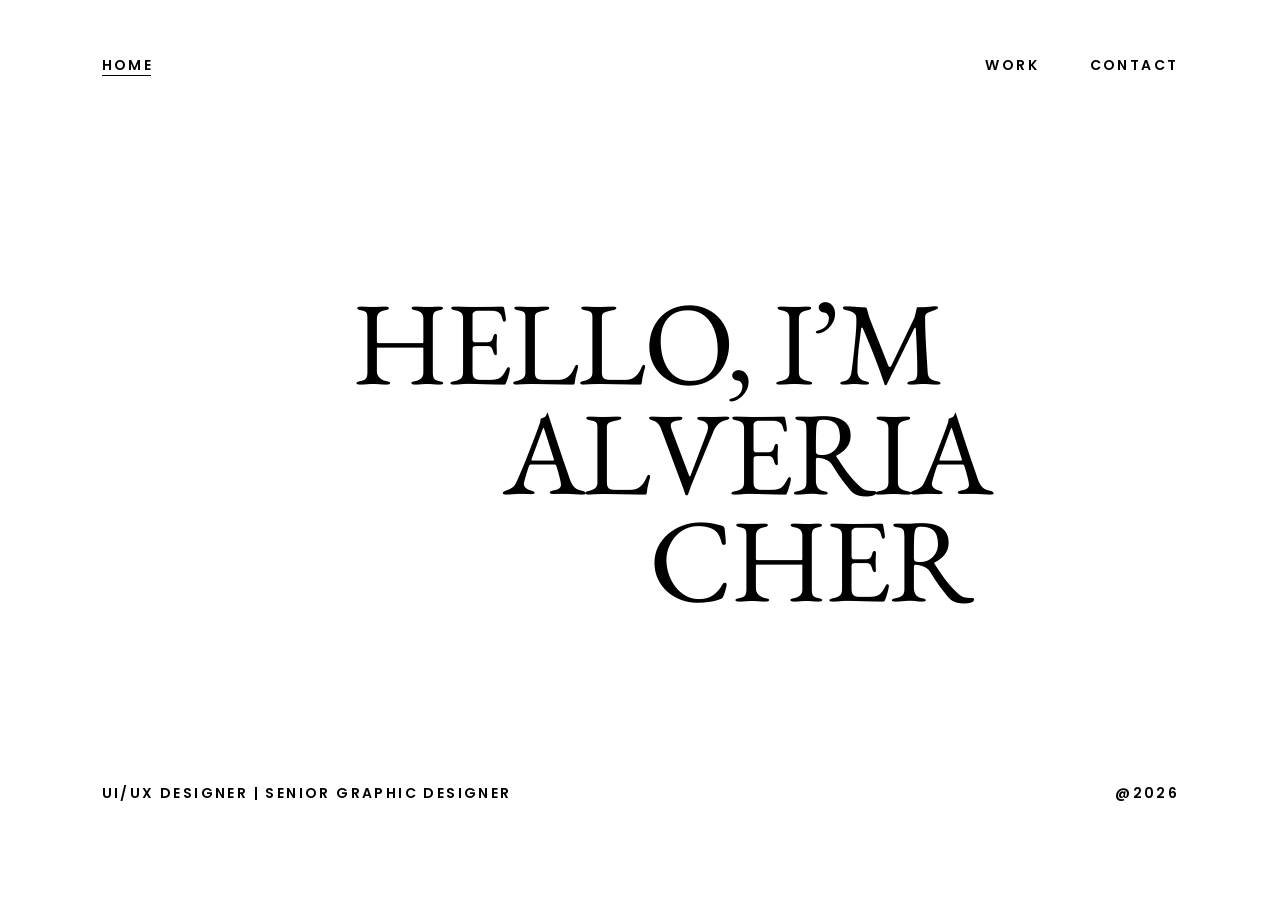
==== index.html @ ad2584b2 "Portfolio website Co-Authored-By: Claude Opus 5.5 <noreply@anthropic.com> Claude-Session: https://cl" ====
<!doctype html>
<html lang="en">
<head>
  <meta charset="utf-8">
  <meta name="viewport" content="width=device-width, initial-scale=1">
  <title>Alveria Cher — UI/UX Designer</title>
  <meta name="description" content="Alveria Cher — UI/UX Designer and Senior Graphic Designer based in Singapore.">
  <link rel="stylesheet" href="assets/css/style.css">
</head>
<body class="home-page">
  <header class="nav nav--overlay">
    <nav class="nav__inner" aria-label="Main">
      <a href="index.html" aria-current="page">Home</a>
      <div class="nav__right">
        <a href="work.html">Work</a>
        <a href="mailto:alveriacher@gmail.com" data-contact>Contact</a>
      </div>
    </nav>
  </header>

  <main class="hero">
    <h1 class="hero__name" aria-label="Hello, I'm Alveria Cher">
      <span>Hello, I’m</span>
      <span>Alveria</span>
      <span>Cher</span>
    </h1>
    <div class="hero__foot">
      <p>UI/UX Designer | Senior Graphic Designer</p>
      <p>@2026</p>
    </div>
  </main>
  <script src="assets/js/contact.js"></script>
</body>
</html>
---- assets/css/style.css ----
/* ============ Alveria Cher — Portfolio 2026 ============ */
@font-face { font-family: "EB Garamond"; font-weight: 400; font-display: swap; src: url("../fonts/eb-garamond-latin-400-normal.woff2") format("woff2"); }
@font-face { font-family: "Poppins"; font-weight: 400; font-display: swap; src: url("../fonts/poppins-latin-400-normal.woff2") format("woff2"); }
@font-face { font-family: "Poppins"; font-weight: 600; font-display: swap; src: url("../fonts/poppins-latin-600-normal.woff2") format("woff2"); }

/* 1 design unit = 1px on the 1512px Figma frame, scaled to the viewport */
:root {
  --u: calc(min(100vw, 1920px) / 1512);
  --black: #000;
  --white: #fff;
  --grey: #8c8c8c;
  --grey-dark: #595959;
  --sit-red: #da291c;
  --serif: "EB Garamond", "Times New Roman", serif;
  --sans: "Poppins", system-ui, -apple-system, sans-serif;
  --track: 0.1715em; /* 2.4px @ 14px */
}

* { box-sizing: border-box; margin: 0; padding: 0; }
[hidden] { display: none !important; }
html { scroll-behavior: smooth; }
body {
  background: var(--white);
  color: var(--black);
  font-family: var(--sans);
  -webkit-font-smoothing: antialiased;
  overflow-x: hidden;
}
a { color: inherit; text-decoration: none; }
img { display: block; max-width: 100%; }

.frame { position: relative; width: 100%; max-width: 1920px; margin: 0 auto; }

/* ---------- Nav ---------- */
.nav {
  position: sticky; top: 0; z-index: 50;
  background: var(--white);
}
.nav__inner {
  display: flex; justify-content: space-between; align-items: center;
  max-width: 1920px; margin: 0 auto;
  padding: calc(64 * var(--u)) calc(120 * var(--u)) 24px;
  font: 600 14px/1 var(--sans);
  letter-spacing: var(--track);
  text-transform: uppercase;
}
.nav__right { display: flex; justify-content: space-between; width: 193px; }
.nav a { position: relative; padding: 4px 0; }
.nav a::after {
  content: ""; position: absolute; left: 0; right: var(--track); bottom: 0;
  height: 1px; background: currentColor;
  transform: scaleX(0); transform-origin: left; transition: transform .35s ease;
}
.nav a:hover::after, .nav a[aria-current="page"]::after { transform: scaleX(1); }
.nav--overlay { position: absolute; left: 0; right: 0; background: transparent; }

/* ---------- Homepage hero (always fits one screen, no scrolling) ---------- */
body.home-page { height: 100vh; height: 100dvh; overflow: hidden; }
.hero {
  /* scale by width, but never taller than the screen */
  --hu: min(var(--u), calc(100vh / 982));
  position: relative;
  height: 100vh; height: 100dvh;
  overflow: hidden;
}
@supports (height: 100dvh) { .hero { --hu: min(var(--u), calc(100dvh / 982)); } }
.hero__name {
  position: absolute; left: 50%; top: 50%;
  width: calc(1512 * var(--hu)); height: calc(438 * var(--hu));
  transform: translate(-50%, -50%);
  font: 400 calc(140 * var(--hu))/1.3 var(--serif);
  letter-spacing: -0.02em;
  text-transform: uppercase;
  white-space: nowrap;
}
.hero__name span {
  position: absolute;
  opacity: 0; transform: translateY(24px);
  animation: rise .9s cubic-bezier(.2,.7,.2,1) forwards;
}
.hero__name span:nth-child(1) { left: calc(416 * var(--hu)); top: 0; }
.hero__name span:nth-child(2) { left: calc(594 * var(--hu)); top: calc(130 * var(--hu)); animation-delay: .12s; }
.hero__name span:nth-child(3) { left: calc(767 * var(--hu)); top: calc(256 * var(--hu)); animation-delay: .24s; }
@keyframes rise { to { opacity: 1; transform: none; } }

.hero__foot {
  position: absolute; left: 0; right: 0;
  bottom: calc(114 * var(--hu));
  max-width: 1920px; margin: 0 auto;
  display: flex; justify-content: space-between;
  padding: 0 calc(119 * var(--u)) 0 calc(120 * var(--u));
  font: 600 14px/1.5 var(--sans);
  letter-spacing: var(--track);
  text-transform: uppercase;
}

/* ---------- Work page intro ---------- */
.intro { height: calc(341 * var(--u)); min-height: 220px; position: relative; }
.intro__block { position: absolute; left: calc(876 * var(--u)); top: calc(102 * var(--u)); }
.intro h1 .muted { color: var(--grey); }
.intro h1 {
  font: 400 calc(60 * var(--u))/0.84 var(--serif);
  letter-spacing: -0.02em; text-transform: uppercase;
}
.intro p {
  margin-top: calc(44 * var(--u));
  width: 408px; font: 400 14px/1.4 var(--sans);
}
.intro p .muted { color: var(--grey); display: block; }
.intro p .caps { text-transform: uppercase; display: block; }

/* ---------- Case study cards ---------- */
.case {
  position: relative; display: block;
  height: calc(982 * var(--u));
  overflow: hidden;
  cursor: pointer;
}
.case__media { position: absolute; inset: 0; transition: transform 1.1s cubic-bezier(.2,.7,.2,1); }
.case:hover .case__media { transform: scale(1.025); }
.case__img { position: absolute; inset: 0; width: 100%; height: 100%; object-fit: cover; }

.case__title {
  position: absolute; left: calc(120 * var(--u)); top: calc(344 * var(--u));
  font: 400 calc(68 * var(--u))/1.1 var(--serif);
  letter-spacing: -0.02em; white-space: nowrap;
}
.case__desc {
  position: absolute; left: calc(120 * var(--u)); top: calc(528 * var(--u));
  width: calc(307 * var(--u)); min-width: 260px;
  font: 400 16px/1.4 var(--sans);
}

.case--diag { color: var(--white); background: #8ea0c0; }
.case--sit { background: var(--white); }
.case--sit .case__title { color: var(--sit-red); }
.case--sit .case__desc { color: var(--grey-dark); }
/* hover cue */
.case__cta {
  position: absolute; left: calc(120 * var(--u)); top: calc(640 * var(--u));
  display: inline-flex; align-items: center; gap: 10px;
  font: 600 12px/1 var(--sans); letter-spacing: var(--track); text-transform: uppercase;
  padding: 12px 18px; border: 1px solid currentColor; border-radius: 999px;
  opacity: 0; transform: translateY(8px);
  transition: opacity .4s ease, transform .4s ease;
}
.case:hover .case__cta, .case:focus-visible .case__cta { opacity: 1; transform: none; }
.case:focus-visible { outline: 2px solid var(--black); outline-offset: -6px; }
.case__cta svg { width: 12px; height: 12px; }

/* ---------- Footer ---------- */
.footer {
  max-width: 1920px; margin: 0 auto;
  display: flex; justify-content: space-between; align-items: center;
  padding: 64px calc(120 * var(--u));
  font: 600 14px/1.5 var(--sans); letter-spacing: var(--track); text-transform: uppercase;
}

/* ---------- Contact panel ---------- */
.contact { position: fixed; inset: 0; z-index: 100; display: grid; place-items: center; padding: 20px; }
.contact__scrim { position: absolute; inset: 0; background: rgba(255,255,255,.75); backdrop-filter: blur(10px); -webkit-backdrop-filter: blur(10px); opacity: 0; transition: opacity .25s ease; }
.contact__box {
  position: relative; width: min(560px, 100%);
  background: var(--white); border: 1px solid #e6e6e6;
  padding: 48px; box-shadow: 0 30px 80px rgba(0,0,0,.08);
  opacity: 0; transform: translateY(12px); transition: opacity .25s ease, transform .25s ease;
}
.contact.is-open .contact__scrim { opacity: 1; }
.contact.is-open .contact__box { opacity: 1; transform: none; }
.contact__close {
  position: absolute; top: 20px; right: 24px; border: 0; background: none; cursor: pointer;
  font: 600 11px/1 var(--sans); letter-spacing: var(--track); text-transform: uppercase; color: var(--grey-dark);
}
.contact__close:hover { color: var(--black); }
.contact__eyebrow { font: 600 12px/1 var(--sans); letter-spacing: var(--track); text-transform: uppercase; color: var(--grey); }
.contact__title { margin-top: 20px; font: 400 clamp(40px, 6vw, 60px)/0.95 var(--serif); letter-spacing: -0.02em; text-transform: uppercase; }
.contact__email { margin-top: 28px; font: 400 18px/1.4 var(--sans); user-select: all; word-break: break-all; }
.contact__actions { margin-top: 28px; display: flex; flex-wrap: wrap; gap: 12px; }
.contact__btn {
  display: inline-flex; align-items: center; justify-content: center;
  padding: 14px 22px; border: 1px solid var(--black); border-radius: 999px; cursor: pointer;
  background: var(--black); color: var(--white);
  font: 600 12px/1 var(--sans); letter-spacing: var(--track); text-transform: uppercase;
  transition: background .2s ease, color .2s ease;
}
.contact__btn:hover { background: var(--white); color: var(--black); }
.contact__btn--ghost { background: var(--white); color: var(--black); }
.contact__btn--ghost:hover { background: var(--black); color: var(--white); }
.contact__btn:focus-visible, .contact__close:focus-visible { outline: 2px solid var(--black); outline-offset: 3px; }

/* ---------- Mobile ---------- */
@media (max-width: 820px) {
  :root { --u: 1px; }
  .nav__inner { padding: 28px 20px 24px; font-size: 12px; }
  .nav__right { width: auto; gap: 28px; }

  .hero { height: 100svh; min-height: 560px; }
  .hero__name {
    position: absolute; left: 20px; right: 20px; width: auto; height: auto; transform: translateY(-50%);
    font-size: clamp(48px, 15vw, 92px); line-height: 1.12;
    display: flex; flex-direction: column;
  }
  .hero__name span { position: static; }
  .hero__name span:nth-child(2) { padding-left: 14%; }
  .hero__name span:nth-child(3) { padding-left: 30%; }
  .hero__foot { bottom: 40px; padding: 0 20px; font-size: 10px; gap: 16px; }

  /* 4-col grid: 20px margins, 16px gutters; intro text starts on column 2 */
  .intro { height: auto; min-height: 0; padding: 32px 20px 48px calc(20px + (100% - 88px) / 4 + 16px); }
  .intro__block { position: static; }
  .intro h1 { font-size: 48px; }
  .intro p { width: auto; margin-top: 24px; }
  main { padding-bottom: 80px; }

  /* case cards: full-bleed artwork, glass text panel at the bottom */
  .case { height: auto; aspect-ratio: 390 / 694; display: flex; flex-direction: column; justify-content: flex-end; }
  .case__media { position: absolute; inset: 0; }
  .case:hover .case__media { transform: none; }
  .case__img { object-fit: cover; object-position: center top; }
  .case__body {
    position: relative; display: flex; flex-direction: column; align-items: flex-start; gap: 16px;
    padding: 32px 20px 48px;
    background: rgba(255,255,255,.2);
    -webkit-backdrop-filter: blur(50px); backdrop-filter: blur(50px);
  }
  .case--sit .case__body { background: rgba(255,255,255,.3); }
  .case__title, .case__desc, .case__cta { position: static; }
  .case__title { font-size: 42px; line-height: 1.1; white-space: normal; }
  .case__desc { width: auto; min-width: 0; font-size: 15px; line-height: 1.4; }
  .case--diag .case__desc { color: var(--white); }
  .case__cta { opacity: 1; transform: none; }

  .contact__box { padding: 40px 24px 32px; }
  .footer { padding: 40px 20px; font-size: 11px; flex-direction: column; align-items: flex-start; gap: 12px; }
}

@media (prefers-reduced-motion: reduce) {
  html { scroll-behavior: auto; }
  .hero__name span { animation: none; opacity: 1; transform: none; }
  .case__media, .case__cta { transition: none; }
}
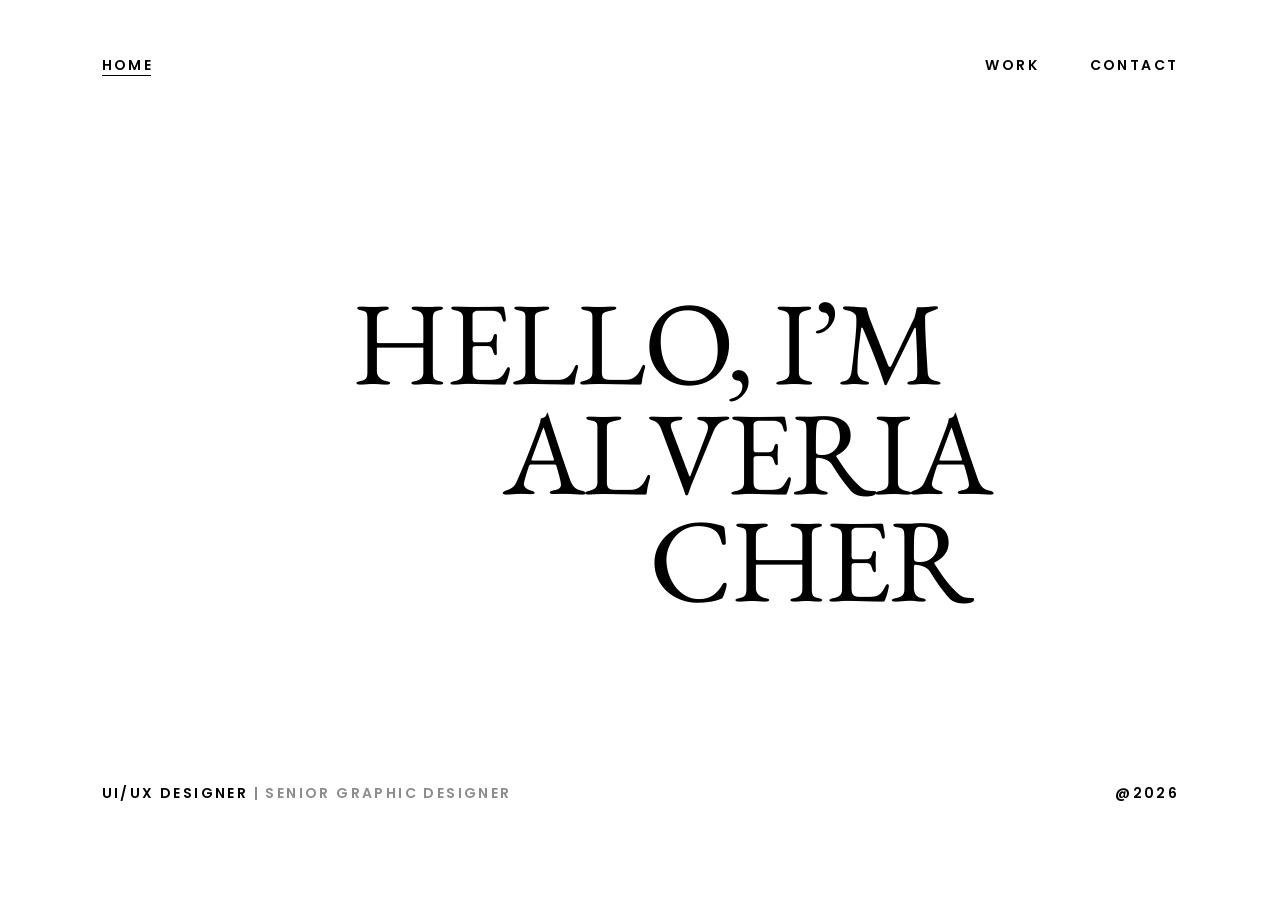
==== commit 054bfd0e: "Update SIT card art, homepage footer and contact panel - Work: new SIT desktop thumbnail from Figma " ====
--- a/index.html
+++ b/index.html
@@ -25,7 +25,7 @@
       <span>Cher</span>
     </h1>
     <div class="hero__foot">
-      <p>UI/UX Designer | Senior Graphic Designer</p>
+      <p>UI/UX Designer<span class="muted"> | Senior Graphic Designer</span></p>
       <p>@2026</p>
     </div>
   </main>
--- a/assets/css/style.css
+++ b/assets/css/style.css
@@ -93,6 +93,7 @@
   letter-spacing: var(--track);
   text-transform: uppercase;
 }
+.hero__foot .muted { color: var(--grey); }
 
 /* ---------- Work page intro ---------- */
 .intro { height: calc(341 * var(--u)); min-height: 220px; position: relative; }
@@ -162,7 +163,7 @@
 .contact__box {
   position: relative; width: min(560px, 100%);
   background: var(--white); border: 1px solid #e6e6e6;
-  padding: 48px; box-shadow: 0 30px 80px rgba(0,0,0,.08);
+  padding: 56px 48px 48px; box-shadow: 0 30px 80px rgba(0,0,0,.08);
   opacity: 0; transform: translateY(12px); transition: opacity .25s ease, transform .25s ease;
 }
 .contact.is-open .contact__scrim { opacity: 1; }
@@ -173,7 +174,7 @@
 }
 .contact__close:hover { color: var(--black); }
 .contact__eyebrow { font: 600 12px/1 var(--sans); letter-spacing: var(--track); text-transform: uppercase; color: var(--grey); }
-.contact__title { margin-top: 20px; font: 400 clamp(40px, 6vw, 60px)/0.95 var(--serif); letter-spacing: -0.02em; text-transform: uppercase; }
+.contact__title { font: 400 clamp(40px, 6vw, 60px)/0.95 var(--serif); letter-spacing: -0.02em; text-transform: uppercase; }
 .contact__email { margin-top: 28px; font: 400 18px/1.4 var(--sans); user-select: all; word-break: break-all; }
 .contact__actions { margin-top: 28px; display: flex; flex-wrap: wrap; gap: 12px; }
 .contact__btn {
@@ -196,14 +197,17 @@
 
   .hero { height: 100svh; min-height: 560px; }
   .hero__name {
-    position: absolute; left: 20px; right: 20px; width: auto; height: auto; transform: translateY(-50%);
+    /* Figma "Homepage – Mobile": lines 54.28px apart at 58.5px, block top 98.28px above centre */
+    position: absolute; left: 20px; right: 20px; width: auto; height: auto; transform: translateY(-1.68em);
     font-size: clamp(48px, 15vw, 92px); line-height: 1.12;
     display: flex; flex-direction: column;
   }
   .hero__name span { position: static; }
-  .hero__name span:nth-child(2) { padding-left: 14%; }
-  .hero__name span:nth-child(3) { padding-left: 30%; }
-  .hero__foot { bottom: 40px; padding: 0 20px; font-size: 10px; gap: 16px; }
+  .hero__name span + span { margin-top: -0.1921em; }
+  .hero__name span:nth-child(1) { padding-left: 6%; }
+  .hero__name span:nth-child(2) { padding-left: 20%; }
+  .hero__name span:nth-child(3) { padding-left: 36%; }
+  .hero__foot { bottom: 21px; padding: 0 20px; font-size: 10px; flex-direction: column; gap: 4px; }
 
   /* 4-col grid: 20px margins, 16px gutters; intro text starts on column 2 */
   .intro { height: auto; min-height: 0; padding: 32px 20px 48px calc(20px + (100% - 88px) / 4 + 16px); }
@@ -230,7 +234,7 @@
   .case--diag .case__desc { color: var(--white); }
   .case__cta { opacity: 1; transform: none; }
 
-  .contact__box { padding: 40px 24px 32px; }
+  .contact__box { padding: 56px 24px 32px; }
   .footer { padding: 40px 20px; font-size: 11px; flex-direction: column; align-items: flex-start; gap: 12px; }
 }
 
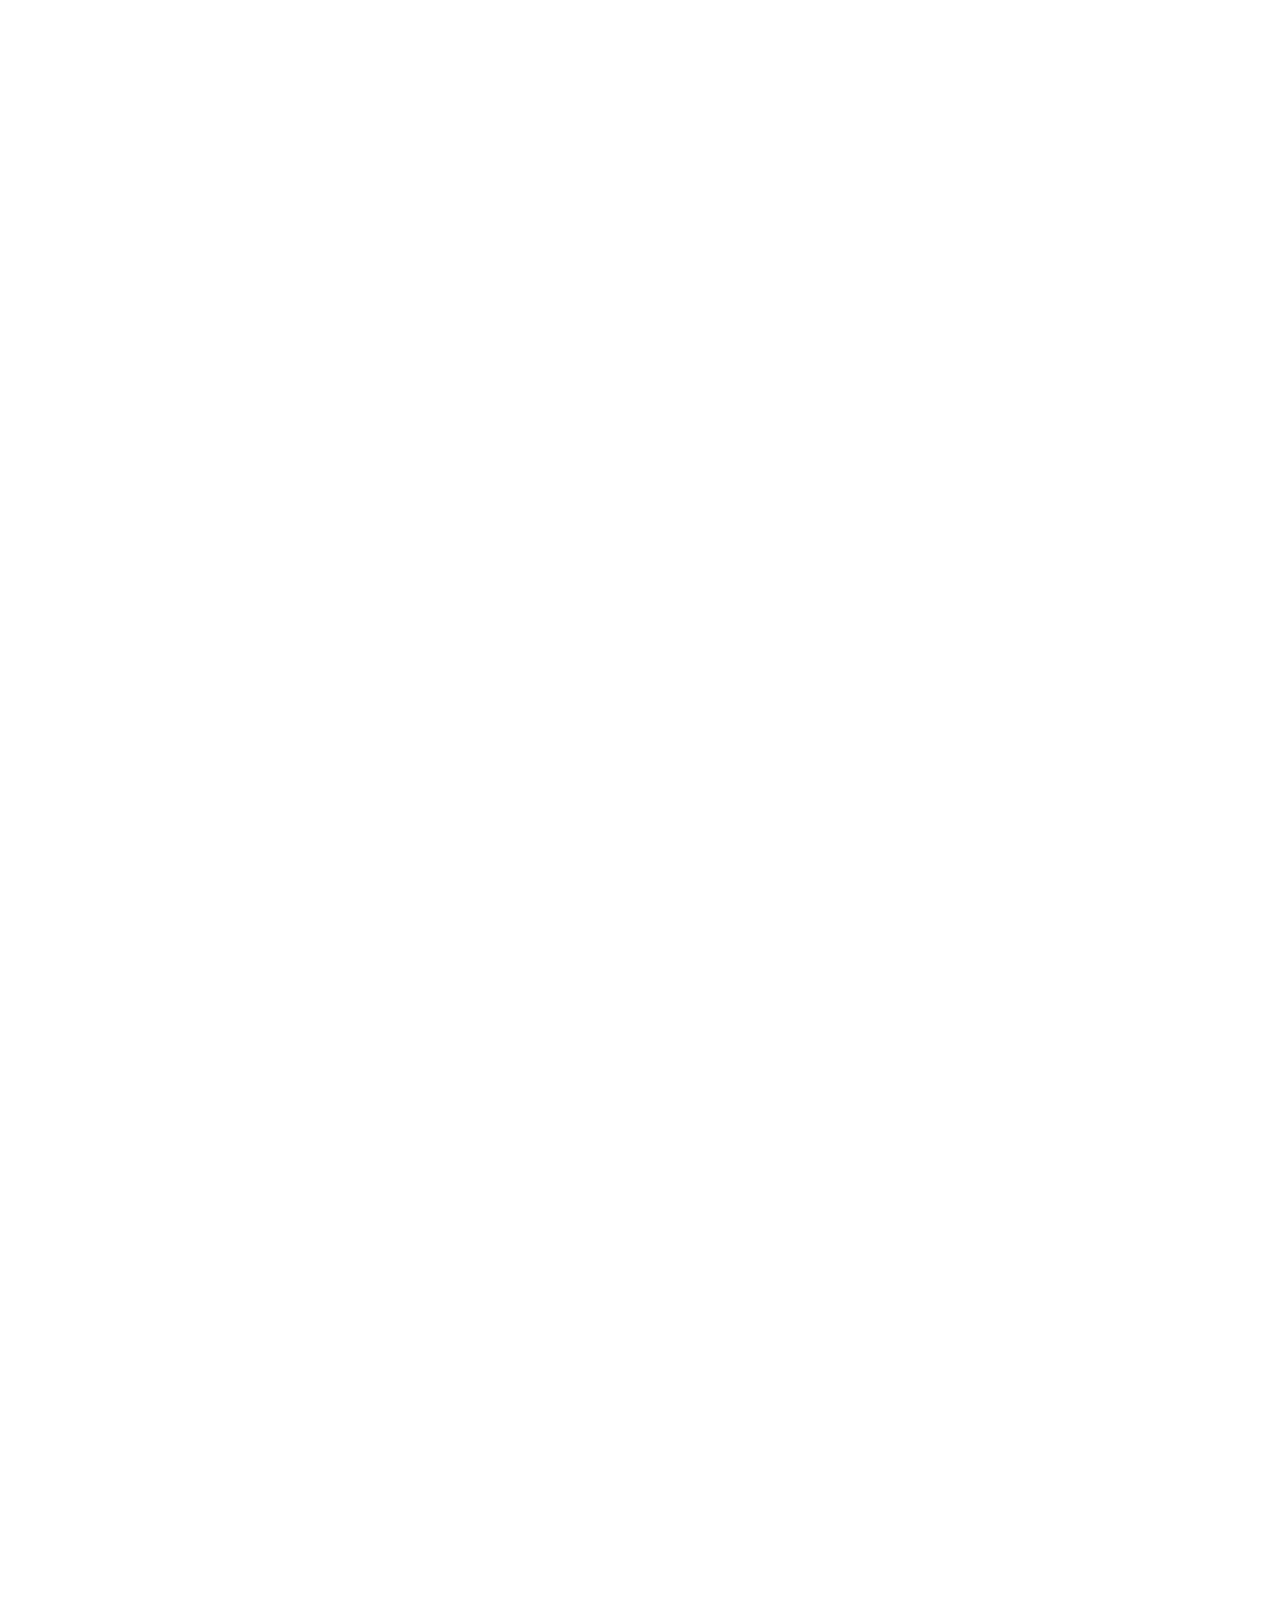
==== commit c937438b: "Homepage: Hello → About → Skills → Contact, one scroll per screen - Nav and footer stay fixed; each " ====
--- a/index.html
+++ b/index.html
@@ -19,16 +19,74 @@
   </header>
 
   <main class="hero">
-    <h1 class="hero__name" aria-label="Hello, I'm Alveria Cher">
-      <span>Hello, I’m</span>
-      <span>Alveria</span>
-      <span>Cher</span>
-    </h1>
+    <!-- full-screen background for About (crossfades in and out when the scene changes) -->
+    <div class="hero__bgs" aria-hidden="true">
+      <picture class="hero__bg" data-for="about">
+        <source media="(max-width: 820px)" srcset="assets/img/home-about-m.webp">
+        <img src="assets/img/home-about-1x.webp" srcset="assets/img/home-about-1x.webp 1512w, assets/img/home-about.webp 3024w" sizes="100vw" alt="" decoding="async">
+      </picture>
+    </div>
+
+    <!-- Screen 1: Hello -->
+    <section class="hero__scene" data-scene="hello" aria-label="Introduction">
+      <h1 class="hero__name" aria-label="Hello, I'm Alveria Cher">
+        <span class="scene-line">Hello, I’m</span>
+        <span class="scene-line">Alveria</span>
+        <span class="scene-line">Cher</span>
+      </h1>
+    </section>
+
+    <!-- Screen 2: About -->
+    <section class="hero__scene" data-scene="about" data-theme="dark" id="about" aria-label="About">
+      <div class="scene scene--about">
+        <div class="scene__group">
+          <h2 class="scene__title scene-line">About</h2>
+          <p class="scene__lead scene-line">Alveria Cher is a UI/UX designer who turns complex information into intuitive, polished interfaces — across <span class="nw">public-sector</span>, healthcare and enterprise platforms.</p>
+        </div>
+        <p class="scene__note scene-line">9+ years in visual and communication design. Uses AI to move faster on research and prototyping, never at the cost of craft.</p>
+      </div>
+    </section>
+
+    <!-- Screen 3: Skills -->
+    <section class="hero__scene" data-scene="skills" id="skills" aria-label="Skills and tools">
+      <div class="scene scene--skills">
+        <div class="scene__group">
+          <h2 class="scene__title scene-line">What I do</h2>
+          <p class="scene__lead scene-line">UI/UX Design /digital design/ art direction/ brand identity</p>
+        </div>
+        <div class="scene__group">
+          <h2 class="scene__title scene-line">What I use</h2>
+          <p class="scene__lead scene-line">Figma/ Adobe Creative Suite&nbsp;/<br class="br-desktop"> AI platforms (Claude, ChatGPT)</p>
+        </div>
+      </div>
+    </section>
+
+    <!-- Screen 4: Contact card over the (blurred) Skills screen -->
+    <section class="hero__scene contact-scene" data-scene="contact" data-over="skills" id="contact" aria-label="Contact">
+      <div class="contact-scene__scrim scene-fade"></div>
+      <div class="contact-scene__wrap">
+        <div class="scene-line">
+          <div class="contact__box contact-scene__box" role="group" aria-labelledby="contact-scene-title">
+            <button class="contact__close contact-scene__top" type="button" data-top>Back to top
+              <svg viewBox="0 0 10 10" fill="none" stroke="currentColor" stroke-width="1.2" aria-hidden="true"><path d="M5 9V1.5M1.8 4.5 5 1.3l3.2 3.2"/></svg>
+            </button>
+            <h2 class="contact__title" id="contact-scene-title">Let’s work<br>together</h2>
+            <p class="contact__email">alveriacher@gmail.com</p>
+            <div class="contact__actions">
+              <button class="contact__btn" type="button" data-copy-email>Copy email</button>
+              <a class="contact__btn contact__btn--ghost" href="mailto:alveriacher@gmail.com" target="_blank" rel="noopener">Open email app</a>
+            </div>
+          </div>
+        </div>
+      </div>
+    </section>
+
     <div class="hero__foot">
       <p>UI/UX Designer<span class="muted"> | Senior Graphic Designer</span></p>
       <p>@2026</p>
     </div>
   </main>
+  <script src="assets/js/home.js"></script>
   <script src="assets/js/contact.js"></script>
 </body>
 </html>
--- a/assets/css/style.css
+++ b/assets/css/style.css
@@ -1,6 +1,7 @@
 /* ============ Alveria Cher — Portfolio 2026 ============ */
 @font-face { font-family: "EB Garamond"; font-weight: 400; font-display: swap; src: url("../fonts/eb-garamond-latin-400-normal.woff2") format("woff2"); }
 @font-face { font-family: "Poppins"; font-weight: 400; font-display: swap; src: url("../fonts/poppins-latin-400-normal.woff2") format("woff2"); }
+@font-face { font-family: "Poppins"; font-weight: 500; font-display: swap; src: url("../fonts/poppins-latin-500-normal.woff2") format("woff2"); }
 @font-face { font-family: "Poppins"; font-weight: 600; font-display: swap; src: url("../fonts/poppins-latin-600-normal.woff2") format("woff2"); }
 
 /* 1 design unit = 1px on the 1512px Figma frame, scaled to the viewport */
@@ -54,8 +55,8 @@
 .nav a:hover::after, .nav a[aria-current="page"]::after { transform: scaleX(1); }
 .nav--overlay { position: absolute; left: 0; right: 0; background: transparent; }
 
-/* ---------- Homepage hero (always fits one screen, no scrolling) ---------- */
-body.home-page { height: 100vh; height: 100dvh; overflow: hidden; }
+/* ---------- Homepage hero (always fits one screen; scroll swaps the text, not the page) ---------- */
+body.home-page { height: 100vh; height: 100dvh; overflow: hidden; overscroll-behavior: none; }
 .hero {
   /* scale by width, but never taller than the screen */
   --hu: min(var(--u), calc(100vh / 982));
@@ -73,15 +74,95 @@
   text-transform: uppercase;
   white-space: nowrap;
 }
-.hero__name span {
-  position: absolute;
+.hero__name span { position: absolute; }
+.hero__name span:nth-child(1) { left: calc(416 * var(--hu)); top: 0; }
+.hero__name span:nth-child(2) { left: calc(594 * var(--hu)); top: calc(130 * var(--hu)); }
+.hero__name span:nth-child(3) { left: calc(767 * var(--hu)); top: calc(256 * var(--hu)); }
+
+/* scenes: Hello → About → Skills, stacked in the same screen; only the active one shows */
+.hero__scene { position: absolute; inset: 0; }
+.hero__scene:not([data-scene="hello"]) { display: none; }          /* no-JS: Hello only */
+.scenes-ready .hero__scene:not([data-scene="hello"]) { display: block; }
+.scenes-ready .hero__scene { visibility: hidden; pointer-events: none; }
+.scenes-ready .hero__scene.is-active,
+.scenes-ready .hero__scene.is-leaving { visibility: visible; }
+.scenes-ready .hero__scene.is-active { pointer-events: auto; }
+
+/* scrolling: the page scrolls natively over a tall invisible track that only acts as input
+   (home.js turns each scroll gesture into one scene change); nav, text and footer stay fixed */
+html:has(body.scenes-ready) { scrollbar-width: none; }
+html:has(body.scenes-ready)::-webkit-scrollbar { display: none; }
+body.home-page.scenes-ready { height: auto; overflow: visible; }
+.scenes-ready .hero { position: fixed; inset: 0; }
+.scenes-ready .nav--overlay { position: fixed; }
+.scroll-track { display: none; }
+.scenes-ready .scroll-track { display: block; height: 4000vh; }
+
+/* line-by-line rise + fade */
+.scenes-ready .scene-line {
   opacity: 0; transform: translateY(24px);
-  animation: rise .9s cubic-bezier(.2,.7,.2,1) forwards;
-}
-.hero__name span:nth-child(1) { left: calc(416 * var(--hu)); top: 0; }
-.hero__name span:nth-child(2) { left: calc(594 * var(--hu)); top: calc(130 * var(--hu)); animation-delay: .12s; }
-.hero__name span:nth-child(3) { left: calc(767 * var(--hu)); top: calc(256 * var(--hu)); animation-delay: .24s; }
-@keyframes rise { to { opacity: 1; transform: none; } }
+  transition: opacity .9s cubic-bezier(.2,.7,.2,1), transform .9s cubic-bezier(.2,.7,.2,1);
+}
+.scenes-ready .is-active .scene-line {
+  opacity: 1; transform: none;
+  transition-delay: calc(var(--i, 0) * .12s);
+}
+.scenes-ready .is-leaving .scene-line {
+  opacity: 0; transform: translateY(-16px);
+  transition-duration: .3s; transition-timing-function: ease-in; transition-delay: 0s;
+}
+
+/* About: dark photo background (crossfade), white text; nav + footer turn white. Skills stays white. */
+.hero__bgs { position: absolute; inset: 0; }
+.hero__bg {
+  display: block; position: absolute; inset: 0; width: 100%; height: 100%; object-fit: cover;
+  opacity: 0; transition: opacity .8s ease;
+}
+.hero__bg.is-shown { opacity: 1; }
+.hero__bg img { width: 100%; height: 100%; object-fit: cover; }
+
+/* Contact scene: the contact card over the blurred Skills screen, reached by scrolling past Skills */
+.contact-scene__scrim {
+  position: absolute; inset: 0;
+  background: rgba(255,255,255,.75);
+  -webkit-backdrop-filter: blur(10px); backdrop-filter: blur(10px);
+}
+.contact-scene__wrap { position: absolute; inset: 0; display: grid; place-items: center; padding: 20px; }
+.contact-scene__wrap > .scene-line { width: min(560px, 100%); }
+.contact-scene .contact__box { opacity: 1; transform: none; transition: none; width: 100%; }
+.contact-scene__top { display: inline-flex; align-items: center; gap: 6px; }
+.contact-scene__top svg { width: 10px; height: 10px; transition: transform .25s ease; }
+.contact-scene__top:hover svg { transform: translateY(-2px); }
+.scenes-ready .scene-fade { opacity: 0; transition: opacity .5s ease; }
+.scenes-ready .is-active .scene-fade { opacity: 1; }
+.scenes-ready .is-leaving .scene-fade { opacity: 0; transition-duration: .3s; }
+.hero__scene[data-theme="dark"] { color: var(--white); }
+.nav--overlay, .hero__foot, .hero__foot .muted { transition: color .6s ease; }
+body.is-dark .nav--overlay, body.is-dark .hero__foot { color: var(--white); }
+body[data-scene="about"] .hero__foot .muted { color: #e0e0e2; }
+.hero__scene[data-theme="dark"] .scene__note { color: var(--white); }
+
+/* About + Skills text (Figma "Homepage-About" 112:21684, "Homepage-Skills" 112:21663) */
+.scene {
+  position: absolute; left: 50%; transform: translateX(-50%);
+  display: flex; flex-direction: column; align-items: center; gap: calc(24 * var(--hu));
+  text-align: center;
+}
+.scene--about { top: calc(50% - 236 * var(--hu)); width: calc(1271 * var(--hu)); }
+.scene--skills { top: calc(50% - 244 * var(--hu)); width: calc(840 * var(--hu)); }
+.nw { white-space: nowrap; }
+.scene__group { display: flex; flex-direction: column; align-items: center; }
+.scene__title, .scene__lead {
+  font-family: var(--serif); font-weight: 400; line-height: 1.3;
+  letter-spacing: -0.02em; text-transform: uppercase;
+}
+.scene__title { font-size: calc(80 * var(--hu)); }
+.scene__lead { font-size: calc(48 * var(--hu)); margin-top: calc(-10.4 * var(--hu)); } /* Figma's mixed-size text sits the lead 10.4px closer to the title */
+.scene__note {
+  width: calc(408 * var(--hu));
+  font: 400 calc(20 * var(--hu))/1.3 var(--sans); letter-spacing: -0.02em;
+  color: var(--grey);
+}
 
 .hero__foot {
   position: absolute; left: 0; right: 0;
@@ -98,7 +179,6 @@
 /* ---------- Work page intro ---------- */
 .intro { height: calc(341 * var(--u)); min-height: 220px; position: relative; }
 .intro__block { position: absolute; left: calc(876 * var(--u)); top: calc(102 * var(--u)); }
-.intro h1 .muted { color: var(--grey); }
 .intro h1 {
   font: 400 calc(60 * var(--u))/0.84 var(--serif);
   letter-spacing: -0.02em; text-transform: uppercase;
@@ -108,7 +188,7 @@
   width: 408px; font: 400 14px/1.4 var(--sans);
 }
 .intro p .muted { color: var(--grey); display: block; }
-.intro p .caps { text-transform: uppercase; display: block; }
+.intro p .caps { text-transform: uppercase; display: block; font-weight: 500; }
 
 /* ---------- Case study cards ---------- */
 .case {
@@ -196,6 +276,7 @@
   .nav__right { width: auto; gap: 28px; }
 
   .hero { height: 100svh; min-height: 560px; }
+  .scenes-ready .scroll-track { height: 4000svh; }
   .hero__name {
     /* Figma "Homepage – Mobile": lines 54.28px apart at 58.5px, block top 98.28px above centre */
     position: absolute; left: 20px; right: 20px; width: auto; height: auto; transform: translateY(-1.68em);
@@ -209,11 +290,19 @@
   .hero__name span:nth-child(3) { padding-left: 36%; }
   .hero__foot { bottom: 21px; padding: 0 20px; font-size: 10px; flex-direction: column; gap: 4px; }
 
+  /* About + Skills on phones: centred between nav and footer, 20px side margins */
+  .scene { left: 20px; right: 20px; width: auto; top: 50%; transform: translateY(-50%); gap: 24px; }
+  .scene--skills { gap: 28px; }
+  .br-desktop { display: none; }
+  .scene__title { font-size: clamp(40px, 12.3vw, 72px); line-height: 1.15; }
+  .scene__lead { font-size: clamp(22px, 6.15vw, 34px); line-height: 1.25; margin-top: 0; }
+  .scene__note { width: auto; max-width: 300px; font-size: 14px; line-height: 1.4; }
+
   /* 4-col grid: 20px margins, 16px gutters; intro text starts on column 2 */
-  .intro { height: auto; min-height: 0; padding: 32px 20px 48px calc(20px + (100% - 88px) / 4 + 16px); }
+  .intro { height: auto; min-height: 0; padding: 42px 22px 47px calc(20px + (100% - 88px) / 4 + 16px); }
   .intro__block { position: static; }
   .intro h1 { font-size: 48px; }
-  .intro p { width: auto; margin-top: 24px; }
+  .intro p { width: auto; margin-top: 14px; }
   main { padding-bottom: 80px; }
 
   /* case cards: full-bleed artwork, glass text panel at the bottom */
@@ -240,6 +329,7 @@
 
 @media (prefers-reduced-motion: reduce) {
   html { scroll-behavior: auto; }
-  .hero__name span { animation: none; opacity: 1; transform: none; }
+  .scenes-ready .scene-line { transition: none !important; transform: none !important; }
+  .hero__bg, .nav--overlay, .hero__foot, .hero__foot .muted, .scenes-ready .scene-fade { transition: none; }
   .case__media, .case__cta { transition: none; }
 }
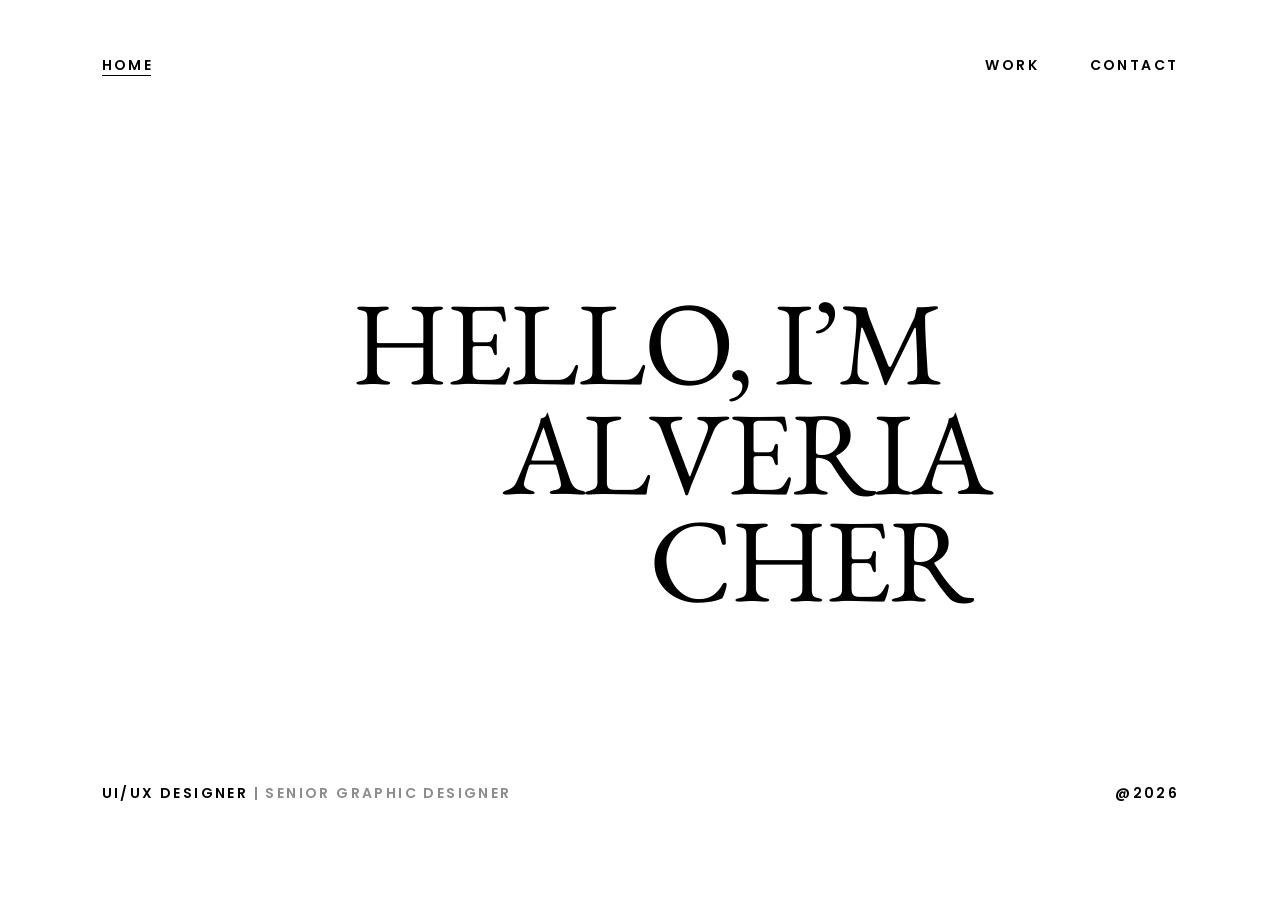
==== commit 9b57caf9: "About: '9+ years of design experience.' Co-Authored-By: Claude Opus 5.5 <noreply@anthropic.com> Clau" ====
--- a/index.html
+++ b/index.html
@@ -43,7 +43,7 @@
           <h2 class="scene__title scene-line">About</h2>
           <p class="scene__lead scene-line">Alveria Cher is a UI/UX designer who turns complex information into intuitive, polished interfaces — across <span class="nw">public-sector</span>, healthcare and enterprise platforms.</p>
         </div>
-        <p class="scene__note scene-line">9+ years in visual and communication design. Uses AI to move faster on research and prototyping, never at the cost of craft.</p>
+        <p class="scene__note scene-line">9+ years of design experience. Uses AI to move faster on research and prototyping, never at the cost of craft.</p>
       </div>
     </section>
 
--- a/assets/css/style.css
+++ b/assets/css/style.css
@@ -88,35 +88,29 @@
 .scenes-ready .hero__scene.is-leaving { visibility: visible; }
 .scenes-ready .hero__scene.is-active { pointer-events: auto; }
 
-/* scrolling: the page scrolls natively over a tall invisible track that only acts as input
-   (home.js turns each scroll gesture into one scene change); nav, text and footer stay fixed */
-html:has(body.scenes-ready) { scrollbar-width: none; }
-html:has(body.scenes-ready)::-webkit-scrollbar { display: none; }
-body.home-page.scenes-ready { height: auto; overflow: visible; }
-.scenes-ready .hero { position: fixed; inset: 0; }
-.scenes-ready .nav--overlay { position: fixed; }
-.scroll-track { display: none; }
-.scenes-ready .scroll-track { display: block; height: 4000vh; }
+/* the page itself never scrolls: home.js reads wheel / trackpad / swipe / keys directly
+   and swaps one scene per gesture; touch-action: none stops the phone from scrolling or bouncing */
+.scenes-ready .hero { touch-action: none; }
 
 /* line-by-line rise + fade */
 .scenes-ready .scene-line {
-  opacity: 0; transform: translateY(24px);
-  transition: opacity .9s cubic-bezier(.2,.7,.2,1), transform .9s cubic-bezier(.2,.7,.2,1);
+  opacity: 0; transform: translateY(20px);
+  transition: opacity .55s cubic-bezier(.2,.7,.2,1), transform .55s cubic-bezier(.2,.7,.2,1);
 }
 .scenes-ready .is-active .scene-line {
   opacity: 1; transform: none;
-  transition-delay: calc(var(--i, 0) * .12s);
+  transition-delay: calc(var(--i, 0) * .07s);
 }
 .scenes-ready .is-leaving .scene-line {
   opacity: 0; transform: translateY(-16px);
-  transition-duration: .3s; transition-timing-function: ease-in; transition-delay: 0s;
+  transition-duration: .2s; transition-timing-function: ease-in; transition-delay: 0s;
 }
 
 /* About: dark photo background (crossfade), white text; nav + footer turn white. Skills stays white. */
 .hero__bgs { position: absolute; inset: 0; }
 .hero__bg {
   display: block; position: absolute; inset: 0; width: 100%; height: 100%; object-fit: cover;
-  opacity: 0; transition: opacity .8s ease;
+  opacity: 0; transition: opacity .5s ease;
 }
 .hero__bg.is-shown { opacity: 1; }
 .hero__bg img { width: 100%; height: 100%; object-fit: cover; }
@@ -133,11 +127,11 @@
 .contact-scene__top { display: inline-flex; align-items: center; gap: 6px; }
 .contact-scene__top svg { width: 10px; height: 10px; transition: transform .25s ease; }
 .contact-scene__top:hover svg { transform: translateY(-2px); }
-.scenes-ready .scene-fade { opacity: 0; transition: opacity .5s ease; }
+.scenes-ready .scene-fade { opacity: 0; transition: opacity .35s ease; }
 .scenes-ready .is-active .scene-fade { opacity: 1; }
-.scenes-ready .is-leaving .scene-fade { opacity: 0; transition-duration: .3s; }
+.scenes-ready .is-leaving .scene-fade { opacity: 0; transition-duration: .2s; }
 .hero__scene[data-theme="dark"] { color: var(--white); }
-.nav--overlay, .hero__foot, .hero__foot .muted { transition: color .6s ease; }
+.nav--overlay, .hero__foot, .hero__foot .muted { transition: color .4s ease; }
 body.is-dark .nav--overlay, body.is-dark .hero__foot { color: var(--white); }
 body[data-scene="about"] .hero__foot .muted { color: #e0e0e2; }
 .hero__scene[data-theme="dark"] .scene__note { color: var(--white); }
@@ -214,7 +208,7 @@
 
 .case--diag { color: var(--white); background: #8ea0c0; }
 .case--sit { background: var(--white); }
-.case--sit .case__title { color: var(--sit-red); }
+.case--sit .case__title { color: #000000; }
 .case--sit .case__desc { color: var(--grey-dark); }
 /* hover cue */
 .case__cta {
@@ -276,7 +270,6 @@
   .nav__right { width: auto; gap: 28px; }
 
   .hero { height: 100svh; min-height: 560px; }
-  .scenes-ready .scroll-track { height: 4000svh; }
   .hero__name {
     /* Figma "Homepage – Mobile": lines 54.28px apart at 58.5px, block top 98.28px above centre */
     position: absolute; left: 20px; right: 20px; width: auto; height: auto; transform: translateY(-1.68em);
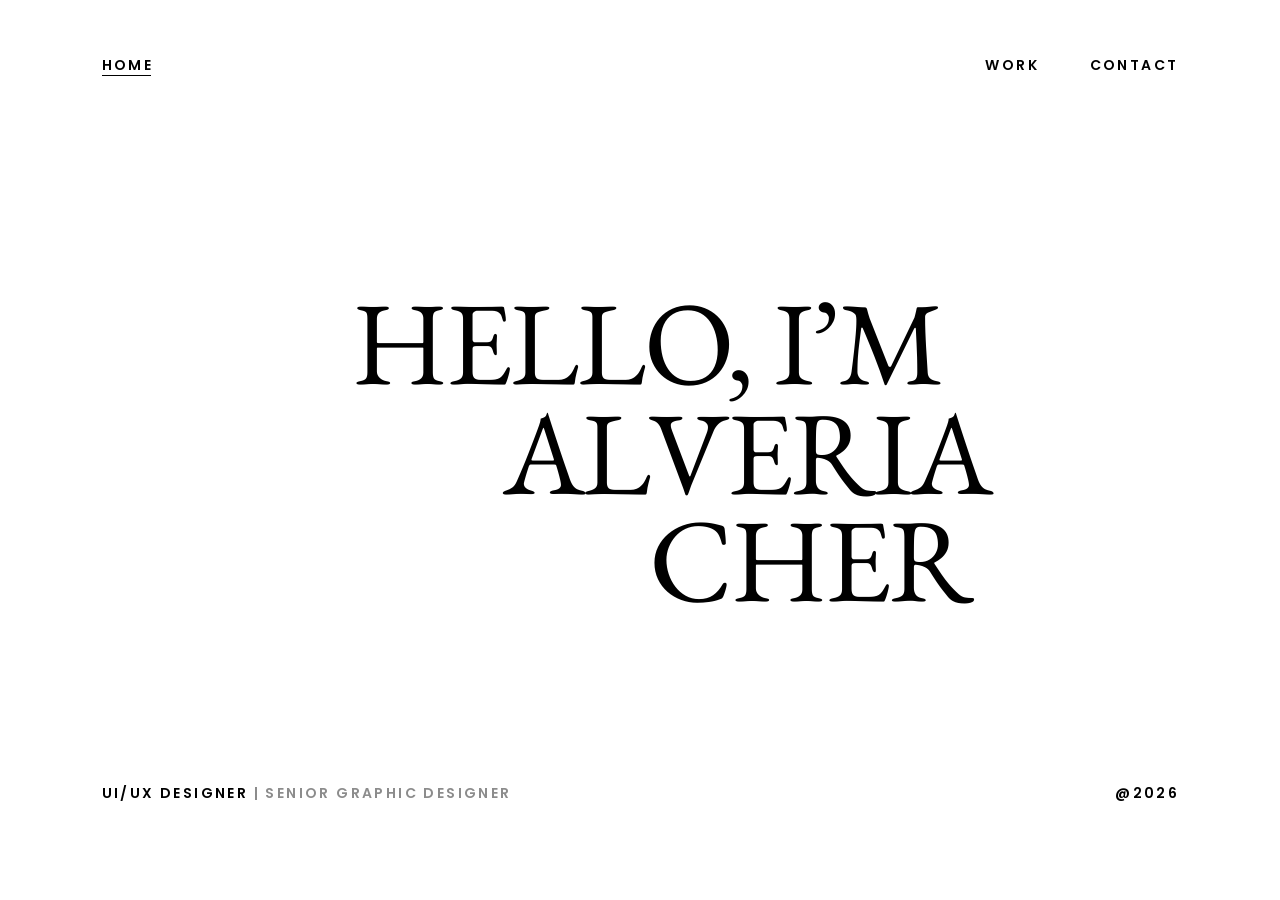
==== commit 15a0de85: "About: water-ripple effect on the photo (desktop only) - WebGL ripple simulation bends the About bac" ====
--- a/index.html
+++ b/index.html
@@ -25,6 +25,7 @@
         <source media="(max-width: 820px)" srcset="assets/img/home-about-m.webp">
         <img src="assets/img/home-about-1x.webp" srcset="assets/img/home-about-1x.webp 1512w, assets/img/home-about.webp 3024w" sizes="100vw" alt="" decoding="async">
       </picture>
+      <canvas class="hero__ripple"></canvas>
     </div>
 
     <!-- Screen 1: Hello -->
@@ -87,6 +88,7 @@
     </div>
   </main>
   <script src="assets/js/home.js"></script>
+  <script src="assets/js/ripple.js"></script>
   <script src="assets/js/contact.js"></script>
 </body>
 </html>
--- a/assets/css/style.css
+++ b/assets/css/style.css
@@ -90,7 +90,12 @@
 
 /* the page itself never scrolls: home.js reads wheel / trackpad / swipe / keys directly
    and swaps one scene per gesture; touch-action: none stops the phone from scrolling or bouncing */
-.scenes-ready .hero { touch-action: none; }
+.scenes-ready .hero {
+  touch-action: none;
+  -webkit-user-select: none; user-select: none; -webkit-touch-callout: none;
+}
+.scenes-ready .hero img { -webkit-user-drag: none; pointer-events: none; }
+.scenes-ready .contact-scene .contact__email { -webkit-user-select: text; user-select: text; }
 
 /* line-by-line rise + fade */
 .scenes-ready .scene-line {
@@ -114,6 +119,9 @@
 }
 .hero__bg.is-shown { opacity: 1; }
 .hero__bg img { width: 100%; height: 100%; object-fit: cover; }
+/* About: water ripples on the photo (ripple.js draws the photo into this canvas, desktop only) */
+.hero__ripple { position: absolute; inset: 0; width: 100%; height: 100%; display: block; opacity: 0; transition: opacity .5s ease; pointer-events: none; }
+body[data-scene="about"] .hero__ripple.is-ready { opacity: 1; }
 
 /* Contact scene: the contact card over the blurred Skills screen, reached by scrolling past Skills */
 .contact-scene__scrim {
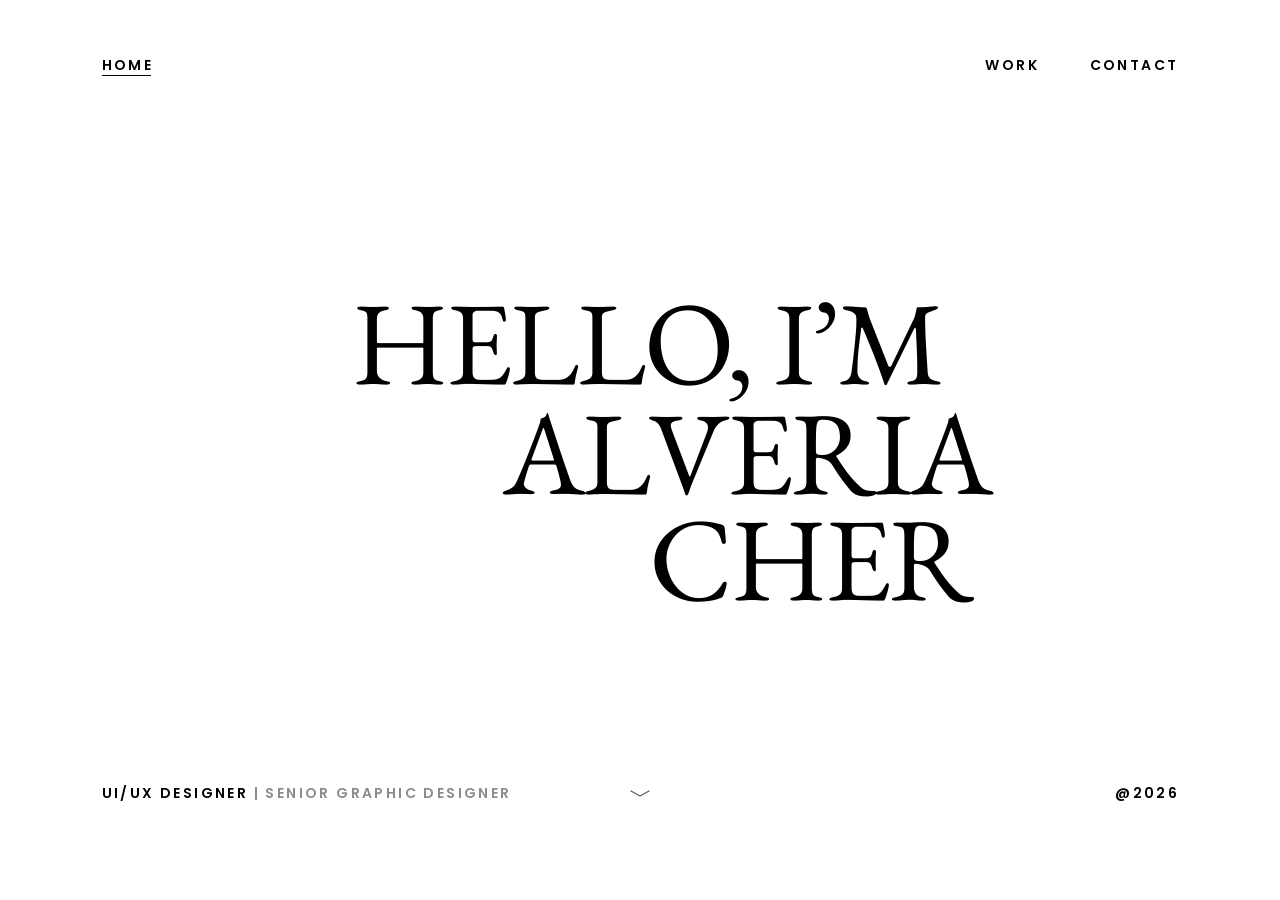
==== commit fda6acc4: "Hello screen: scroll arrow cue and mouse fluid effect on the name Co-Authored-By: Claude Opus 5.5 <n" ====
--- a/index.html
+++ b/index.html
@@ -82,6 +82,11 @@
       </div>
     </section>
 
+    <!-- scroll cue on the Hello screen: a small chevron on the footer line -->
+    <button class="hero__cue" type="button" data-next aria-label="Scroll to About">
+      <svg viewBox="0 0 20 7" fill="none" stroke="currentColor" stroke-width="1.2" stroke-linecap="round" stroke-linejoin="round" aria-hidden="true"><path d="M1 1l9 5 9-5" vector-effect="non-scaling-stroke"/></svg>
+    </button>
+
     <div class="hero__foot">
       <p>UI/UX Designer<span class="muted"> | Senior Graphic Designer</span></p>
       <p>@2026</p>
@@ -89,6 +94,7 @@
   </main>
   <script src="assets/js/home.js"></script>
   <script src="assets/js/ripple.js"></script>
+  <script src="assets/js/hello-fx.js"></script>
   <script src="assets/js/contact.js"></script>
 </body>
 </html>
--- a/assets/css/style.css
+++ b/assets/css/style.css
@@ -178,6 +178,30 @@
 }
 .hero__foot .muted { color: var(--grey); }
 
+/* Hello screen effect (hello-fx.js): once the name has risen in, a WebGL copy takes over
+   (silver shimmer + RGB fluid under the mouse); the HTML name returns instantly when the screen changes */
+.hello-fx { position: absolute; inset: 0; width: 100%; height: 100%; display: block; opacity: 0; pointer-events: none; }
+.hero__scene.fx-on .hello-fx { opacity: 1; }
+.hero__scene.fx-on .hero__name { opacity: 0; }
+
+/* scroll cue: dark-grey chevron centred on the footer line, Hello screen only.
+   Motion follows Capella Singapore's hero arrow: drop in + fade in, settle, drift, slide out + fade (3s loop) */
+.hero__cue {
+  position: absolute; left: 50%; bottom: calc(114 * var(--hu)); transform: translateX(-50%); z-index: 2;
+  height: 21px; padding: 0 10px; display: grid; place-items: center;
+  font-size: 14px; color: var(--grey-dark); background: none; border: 0; cursor: pointer;
+  opacity: 0; visibility: hidden; transition: opacity .4s ease, visibility 0s linear .4s;
+}
+body[data-scene="hello"] .hero__cue { opacity: 1; visibility: visible; transition: opacity .8s ease 1s, visibility 0s; }
+.hero__cue svg { display: block; width: 1.45em; height: .5em; overflow: visible; animation: cue-drift 3s ease-out infinite; }
+.hero__cue:focus-visible { outline: 2px solid var(--black); outline-offset: 2px; }
+@keyframes cue-drift {
+  0%   { opacity: 0; transform: translateY(-.7em); }
+  20%  { opacity: 1; transform: translateY(0); }
+  70%  { opacity: 1; transform: translateY(.2em); }
+  100% { opacity: 0; transform: translateY(.9em); }
+}
+
 /* ---------- Work page intro ---------- */
 .intro { height: calc(341 * var(--u)); min-height: 220px; position: relative; }
 .intro__block { position: absolute; left: calc(876 * var(--u)); top: calc(102 * var(--u)); }
@@ -290,6 +314,7 @@
   .hero__name span:nth-child(2) { padding-left: 20%; }
   .hero__name span:nth-child(3) { padding-left: 36%; }
   .hero__foot { bottom: 21px; padding: 0 20px; font-size: 10px; flex-direction: column; gap: 4px; }
+  .hero__cue { left: auto; right: 14px; transform: none; bottom: 21px; height: 15px; padding: 0 6px; font-size: 10px; }
 
   /* About + Skills on phones: centred between nav and footer, 20px side margins */
   .scene { left: 20px; right: 20px; width: auto; top: 50%; transform: translateY(-50%); gap: 24px; }
@@ -331,6 +356,7 @@
 @media (prefers-reduced-motion: reduce) {
   html { scroll-behavior: auto; }
   .scenes-ready .scene-line { transition: none !important; transform: none !important; }
+  .hero__cue svg { animation: none; }
   .hero__bg, .nav--overlay, .hero__foot, .hero__foot .muted, .scenes-ready .scene-fade { transition: none; }
   .case__media, .case__cta { transition: none; }
 }
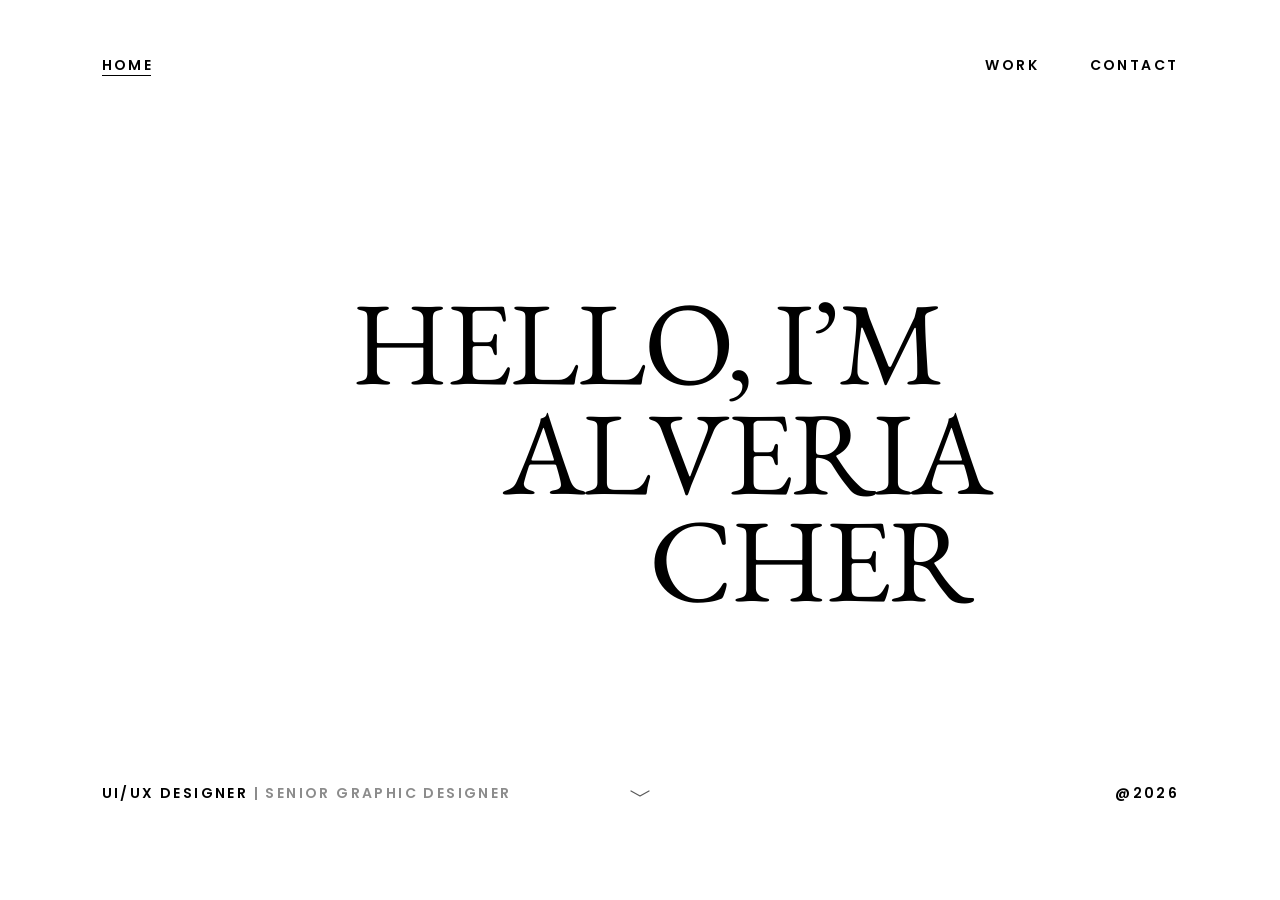
==== commit 777865cf: "Skills screen: each item takes a turn with a soft shimmer Co-Authored-By: Claude Opus 5.5 <noreply@a" ====
--- a/index.html
+++ b/index.html
@@ -53,11 +53,11 @@
       <div class="scene scene--skills">
         <div class="scene__group">
           <h2 class="scene__title scene-line">What I do</h2>
-          <p class="scene__lead scene-line">UI/UX Design /digital design/ art direction/ brand identity</p>
+          <p class="scene__lead scene-line"><span class="shim" style="--n:0">UI/UX Design</span> /<span class="shim" style="--n:1">digital design</span>/ <span class="shim" style="--n:2">art direction</span>/ <span class="shim" style="--n:3">brand identity</span></p>
         </div>
         <div class="scene__group">
           <h2 class="scene__title scene-line">What I use</h2>
-          <p class="scene__lead scene-line">Figma/ Adobe Creative Suite&nbsp;/<br class="br-desktop"> AI platforms (Claude, ChatGPT)</p>
+          <p class="scene__lead scene-line"><span class="shim" style="--n:4">Figma</span>/ <span class="shim" style="--n:5">Adobe Creative Suite</span>&nbsp;/<br class="br-desktop"> <span class="shim" style="--n:6">AI platforms (Claude, ChatGPT)</span></p>
         </div>
       </div>
     </section>
--- a/assets/css/style.css
+++ b/assets/css/style.css
@@ -165,6 +165,19 @@
   font: 400 calc(20 * var(--hu))/1.3 var(--sans); letter-spacing: -0.02em;
   color: var(--grey);
 }
+
+/* Skills: each item takes a turn with a soft silver sheen (the same look as the Hello "B shimmer" option).
+   7 items, one every 1.6s (each pass takes 1.8s), then a short rest: a 12.8s loop that starts 1s after the screen appears. */
+.shim { -webkit-box-decoration-break: clone; box-decoration-break: clone; }
+body[data-scene="skills"] .scene--skills .shim {
+  color: transparent;
+  background: linear-gradient(105deg, #000 0%, #000 42%, #8f8f8f 48%, #e9e9e9 50%, #8f8f8f 52%, #000 58%, #000 100%);
+  background-size: 300% 100%; background-position: 100% 0;
+  -webkit-background-clip: text; background-clip: text;
+  animation: shim-turn 12.8s cubic-bezier(.45,.05,.25,1) infinite;
+  animation-delay: calc(1s + var(--n) * 1.6s);
+}
+@keyframes shim-turn { 0% { background-position: 100% 0; } 14%, 100% { background-position: 0% 0; } }
 
 .hero__foot {
   position: absolute; left: 0; right: 0;
@@ -357,6 +370,7 @@
   html { scroll-behavior: auto; }
   .scenes-ready .scene-line { transition: none !important; transform: none !important; }
   .hero__cue svg { animation: none; }
+  body[data-scene="skills"] .scene--skills .shim { animation: none; color: inherit; background: none; }
   .hero__bg, .nav--overlay, .hero__foot, .hero__foot .muted, .scenes-ready .scene-fade { transition: none; }
   .case__media, .case__cta { transition: none; }
 }
